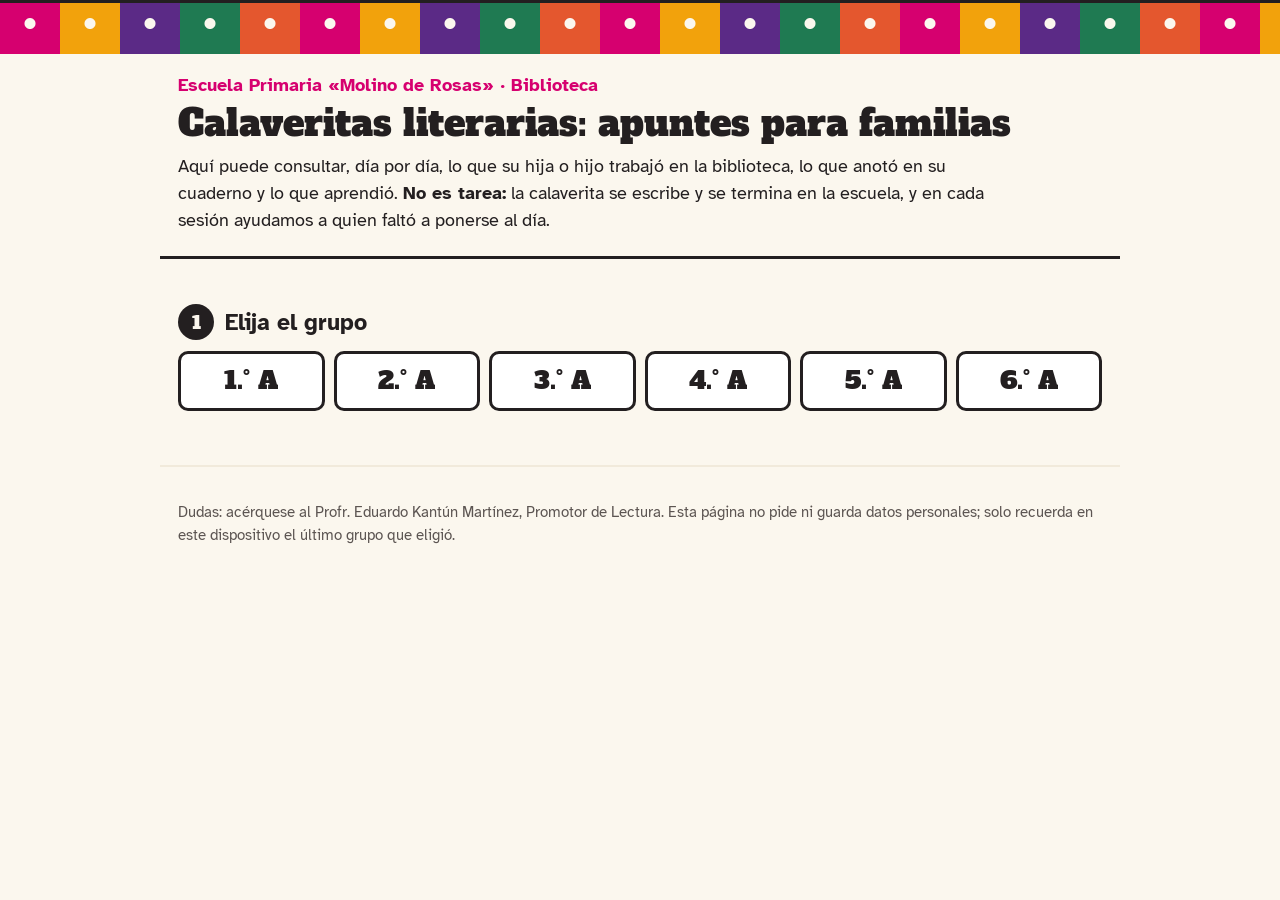
==== index.html @ e803ff00 "Add files via upload" ====
<!doctype html>
<html lang="es-MX">
<head>
<meta charset="utf-8">
<meta name="viewport" content="width=device-width, initial-scale=1, viewport-fit=cover">
<title>Calaveritas literarias · Apuntes para familias</title>
<meta name="description" content="Lo que cada grupo trabajó, anotó en su cuaderno y aprendió en las clases de biblioteca. Escuela Primaria «Molino de Rosas», ciclo 2026-2027.">
<meta name="color-scheme" content="light">
<link rel="icon" href="data:image/svg+xml,<svg xmlns='http://www.w3.org/2000/svg' viewBox='0 0 100 100'><text y='.9em' font-size='90'>📚</text></svg>">
<link rel="preconnect" href="https://fonts.googleapis.com">
<link rel="preconnect" href="https://fonts.gstatic.com" crossorigin>
<link href="https://fonts.googleapis.com/css2?family=Alfa+Slab+One&family=Atkinson+Hyperlegible:ital,wght@0,400;0,700;1,400&family=Patrick+Hand&display=swap" rel="stylesheet">
<link rel="stylesheet" href="estilos.css">
</head>
<body>
<a class="saltar" href="#principal">Ir al contenido</a>
<header class="cabecera">
  <div class="papel-picado" aria-hidden="true"></div>
  <div class="cab">
    <p class="escuela">Escuela Primaria «Molino de Rosas» · Biblioteca</p>
    <h1 class="marca">Calaveritas literarias: apuntes para familias</h1>
    <p class="intro">Aquí puede consultar, día por día, lo que su hija o hijo trabajó en la biblioteca, lo que anotó en su cuaderno y lo que aprendió.
      <strong>No es tarea:</strong> la calaverita se escribe y se termina en la escuela, y en cada sesión ayudamos a quien faltó a ponerse al día.</p>
  </div>
</header>

<main id="principal" tabindex="-1">
  <p id="aviso-error" class="aviso-error" role="alert" hidden></p>
  <noscript><p class="aviso-error">Esta página necesita JavaScript activado para mostrar los apuntes.</p></noscript>

  <section aria-labelledby="t-grupo">
    <h2 id="t-grupo" class="paso"><span class="num" aria-hidden="true">1</span> Elija el grupo</h2>
    <div class="grupos" id="grupos" role="group" aria-label="Grupo"></div>
  </section>

  <section id="paso-dias" aria-labelledby="t-dia" hidden>
    <h2 id="t-dia" class="paso"><span class="num" aria-hidden="true">2</span> Elija el día</h2>
    <p class="guia">Las sesiones están en orden de fecha. El cuaderno 📒 indica que ese día hay apunte. Las que aún no ocurren aparecen como «Próximamente».</p>
    <ol class="dias" id="dias"></ol>
  </section>

  <section id="dia" aria-live="polite"></section>
</main>

<footer class="pie">
  <p>Dudas: acérquese al Profr. Eduardo Kantún Martínez, Promotor de Lectura. Esta página no pide ni guarda datos personales; solo recuerda en este dispositivo el último grupo que eligió.</p>
</footer>

<script src="rima.js"></script>
<script src="datos.js"></script>
<script src="app.js"></script>
</body>
</html>
---- estilos.css ----
/* ============================================================
   Estilos · Calaveritas literarias, apuntes para familias
   Paleta de Día de Muertos con alto contraste; letra Atkinson Hyperlegible
   (diseñada para lectores con baja visión) y letra de cuaderno para los apuntes.
   ============================================================ */
:root {
  --hueso: #FBF7EE; --hueso-2: #F1EADB; --tinta: #231F20; --tinta-suave: #5C5552;
  --rosa: #D6006F; --cempa: #F2A20C; --morado: #5B2A86; --verde: #1F7A52; --rojo: #B42318;
  --display: "Alfa Slab One", "Rockwell", "Roboto Slab", Georgia, serif;
  --texto: "Atkinson Hyperlegible", "Verdana", "Segoe UI", system-ui, sans-serif;
  /* cuaderno */
  --cd-renglon: 2rem; --cd-raya: #BFD3EA; --cd-margen: #E4808F; --cd-papel: #FFFEFA;
  --cd-letra: "Patrick Hand", "Comic Sans MS", "Segoe Print", var(--texto); --cd-tinta: #1D2B5B; --cd-resalta: #FFF07A;
  color-scheme: light;
}
*, *::before, *::after { box-sizing: border-box; }
html { font-size: 18px; }
body { margin: 0; background: var(--hueso); color: var(--tinta); font-family: var(--texto); line-height: 1.5; }
button, input { font: inherit; color: inherit; }
:focus-visible { outline: 4px solid var(--morado); outline-offset: 3px; }
.sr { position: absolute; width: 1px; height: 1px; overflow: hidden; clip: rect(0 0 0 0); white-space: nowrap; }
.saltar { position: absolute; left: -999px; top: 0; background: var(--tinta); color: #fff; padding: .5rem 1rem; z-index: 50; }
.saltar:focus { left: .5rem; }

/* ---------- Encabezado ---------- */
.papel-picado {
  height: 54px;
  background: radial-gradient(circle at 50% 38%, var(--hueso) 0 5px, transparent 6px) 0 0 / 60px 54px,
    linear-gradient(90deg, var(--rosa) 0 20%, var(--cempa) 20% 40%, var(--morado) 40% 60%, var(--verde) 60% 80%, #E4572E 80% 100%) 0 0 / 300px 54px;
  -webkit-mask: conic-gradient(from 135deg at 50% 100%, transparent 90deg, #000 0) 0 0 / 60px 100%;
  mask: conic-gradient(from 135deg at 50% 100%, transparent 90deg, #000 0) 0 0 / 60px 100%;
  border-top: 3px solid var(--tinta);
}
.cab { max-width: 960px; margin: 0 auto; padding: 1rem 1rem 1.25rem; border-bottom: 3px solid var(--tinta); }
.escuela { margin: 0; font-weight: 700; color: var(--rosa); }
.marca { font-family: var(--display); font-weight: 400; font-size: 2rem; line-height: 1.15; margin: .2rem 0 .5rem; }
.intro { margin: 0; max-width: 70ch; }

/* ---------- Estructura ---------- */
main { max-width: 960px; margin: 0 auto; padding: 1rem 1rem 3rem; }
main:focus { outline: none; }
.paso { display: flex; align-items: center; gap: .6rem; font-size: 1.3rem; margin: 1.5rem 0 .6rem; }
.paso .num { display: inline-grid; place-items: center; width: 2rem; height: 2rem; border-radius: 50%; background: var(--tinta); color: var(--hueso); font-family: var(--display); font-weight: 400; font-size: 1rem; }
.guia { color: var(--tinta-suave); max-width: 70ch; margin: 0 0 1rem; }
.leyenda { font-size: .95rem; color: var(--tinta-suave); }
.lead { font-size: 1.15rem; max-width: 70ch; margin: 0 0 .75rem; }
.aviso, .aviso-error { background: #FFF4D6; border-left: 6px solid var(--cempa); padding: .6rem .9rem; border-radius: 4px; max-width: 70ch; }
.aviso-error { background: #FDE2E0; border-left-color: var(--rojo); }

/* ---------- Paso 1: grupos ---------- */
.grupos { display: grid; grid-template-columns: repeat(6, minmax(0, 1fr)); gap: .5rem; }
.grupos button { min-height: 60px; border: 3px solid var(--tinta); border-radius: 10px; background: #fff; font-family: var(--display); font-size: 1.4rem; cursor: pointer; }
.grupos button:hover { background: var(--hueso-2); }
.grupos button[aria-pressed="true"] { background: var(--tinta); color: var(--hueso); }

/* ---------- Paso 2: días ---------- */
.dias { list-style: none; margin: 0; padding: 0; display: grid; grid-template-columns: repeat(auto-fill, minmax(165px, 1fr)); gap: .5rem; }
.dia-btn { width: 100%; height: 100%; display: grid; gap: .1rem; align-content: start; text-align: left; padding: .55rem .7rem .6rem; border: 2px solid var(--tinta); border-top-width: 8px; border-radius: 10px; background: #fff; cursor: pointer; }
.dia-btn.clase { border-top-color: var(--morado); }
.dia-btn.lectura { border-top-color: var(--cempa); }
.dia-btn.extra { border-top-color: var(--verde); }
.dia-btn:hover { background: var(--hueso-2); }
.dia-btn[aria-pressed="true"] { background: var(--tinta); color: var(--hueso); }
.dia-btn[aria-pressed="true"] .chip { background: var(--hueso); color: var(--tinta); border-color: var(--hueso); }
.dia-btn:disabled { cursor: default; opacity: .55; background: transparent; border-style: dashed; }
.dia-fecha { font-weight: 700; text-transform: capitalize; }
.dia-nombre { font-size: .85rem; }
.dia-tit { font-size: .95rem; line-height: 1.25; }
.chip { justify-self: start; margin-top: .3rem; font-size: .75rem; font-weight: 700; padding: .05rem .5rem; border-radius: 999px; border: 2px solid var(--tinta); background: #fff; color: var(--tinta); }
.chip.pasada { background: var(--hueso-2); border-color: var(--hueso-2); color: var(--tinta-suave); }
.chip.ahora, .chip.hoy { background: var(--rosa); border-color: var(--rosa); color: #fff; }

/* ---------- Paso 3: el día ---------- */
#dia { scroll-margin-top: 1rem; }
.dia { margin-top: 1.75rem; background: #fff; border: 3px solid var(--tinta); border-radius: 14px; overflow: hidden; }
.dia-cab { padding: 1rem 1.25rem .75rem; background: var(--hueso-2); }
.dia-cuando { margin: 0; color: var(--tinta-suave); font-weight: 700; }
.dia-cab h3 { font-family: var(--display); font-weight: 400; font-size: 1.6rem; line-height: 1.2; margin: .2rem 0 0; }
.dia-cab .aviso { margin-top: .6rem; }
.pestanas { display: grid; grid-template-columns: repeat(3, minmax(0, 1fr)); background: var(--hueso-2); border-bottom: 3px solid var(--tinta); padding: 0 .5rem; gap: .35rem; }
.pestanas [role="tab"] { display: grid; justify-items: center; text-align: center; gap: 0; padding: .55rem .4rem .5rem; border: 2px solid transparent; border-bottom: 0; border-radius: 10px 10px 0 0; background: transparent; cursor: pointer; margin-bottom: -3px; }
.pestanas [role="tab"]:hover { background: rgba(255, 255, 255, .6); }
.pestanas [role="tab"][aria-selected="true"] { background: #fff; border-color: var(--tinta); border-width: 3px 3px 0; }
.p-ic { font-size: 1.4rem; line-height: 1.2; }
.p-t1 { font-weight: 700; line-height: 1.2; }
.p-t2 { font-size: .85rem; color: var(--tinta-suave); line-height: 1.2; }
.panel-dia { padding: 1.25rem; }
.panel-dia:focus-visible { outline-offset: -4px; }
.sub { font-size: 1.1rem; margin: 1.5rem 0 .5rem; }
.caja { border-left: 6px solid var(--morado); background: var(--hueso); padding: .7rem 1rem; border-radius: 4px; margin: 1rem 0 0; max-width: 70ch; }
.caja.casa { border-left-color: var(--verde); }
.caja h4 { margin: 0 0 .2rem; font-size: 1rem; }
.caja p { margin: 0; }
details.repaso { margin-top: 1rem; border: 2px solid var(--hueso-2); border-radius: 8px; padding: .5rem 1rem; max-width: 75ch; }
details.repaso summary { font-weight: 700; cursor: pointer; }

/* ---------- Herramientas y juegos ---------- */
.boton { min-height: 46px; padding: .4rem 1rem; border: 2px solid var(--tinta); border-radius: 8px; background: #fff; font-weight: 700; cursor: pointer; }
.boton:hover { background: var(--hueso-2); }
.boton.principal { background: var(--tinta); color: #fff; }
.boton.principal:hover { background: #000; }
.boton[aria-pressed="true"] { background: var(--cempa); }
.boton.sonando, .palabra.sonando { background: var(--cempa); }
.fila { display: flex; flex-wrap: wrap; gap: .5rem; align-items: center; margin: .75rem 0; }
.fila.centro { justify-content: center; }
.herramientas, .chips { display: flex; flex-wrap: wrap; gap: .4rem; margin: 0 0 1rem; }
.herr, .chip-tema { min-height: 44px; padding: .3rem .9rem; border: 2px solid var(--tinta); border-radius: 999px; background: #fff; font-weight: 700; cursor: pointer; }
.herr[aria-pressed="true"], .chip-tema[aria-pressed="true"] { background: var(--tinta); color: var(--hueso); }
.herr-panel { border-top: 2px dashed var(--hueso-2); padding-top: 1rem; }

.verso-grande { background: var(--hueso); border: 3px solid var(--tinta); border-radius: 12px; padding: 1.25rem 1.5rem; font-size: 1.5rem; line-height: 1.45; max-width: 760px; }
.verso-grande p { margin: 0; }
.rima-color { background: none; color: var(--c); font-weight: 700; text-decoration: underline 3px; text-underline-offset: .2em; }
.hueco { display: inline-block; min-width: 4.5em; border: 0; border-bottom: 4px dotted var(--c, var(--tinta)); color: transparent; cursor: pointer; background: none; font-size: inherit; padding: 0; }
.hueco.visto { color: var(--c, var(--rosa)); border-bottom-color: transparent; font-weight: 700; }

.ventanilla { display: flex; flex-wrap: wrap; gap: .5rem; align-items: end; background: var(--hueso); border: 2px solid var(--tinta); border-radius: 10px; padding: 1rem; margin-bottom: 1rem; }
.ventanilla label { display: grid; gap: .25rem; font-weight: 700; flex: 1 1 260px; }
.ventanilla input { font-size: 1.3rem; padding: .4rem .6rem; border: 2px solid var(--tinta); border-radius: 6px; min-height: 50px; background: #fff; }
.respuesta { flex-basis: 100%; }
.abecedario { display: flex; flex-wrap: wrap; gap: .25rem; margin-top: .5rem; }
.abecedario span { min-width: 2.2rem; text-align: center; padding: .1rem .3rem; border: 1px solid var(--tinta-suave); border-radius: 4px; }
.familias { display: grid; grid-template-columns: repeat(auto-fill, minmax(220px, 1fr)); gap: .75rem; }
.familia { background: #fff; border: 2px solid var(--tinta); border-top: 10px solid var(--c, var(--tinta)); border-radius: 8px; padding: .6rem .9rem; }
.familia.encendida { outline: 4px solid var(--c); }
.familia h5 { font-family: var(--display); font-weight: 400; font-size: 1.5rem; margin: 0 0 .2rem; color: var(--c); }
.familia ul { list-style: none; margin: 0; padding: 0; display: flex; flex-wrap: wrap; gap: .2rem .6rem; font-size: 1.1rem; }
.palabra { background: none; border: 0; padding: .1rem .2rem; cursor: pointer; border-radius: 4px; }
.palabra:hover { background: var(--hueso-2); }

.juego { background: var(--hueso); border: 3px solid var(--tinta); border-radius: 12px; padding: 1.25rem; text-align: center; }
.juego .guia { margin-inline: auto; }
.par { font-family: var(--display); font-size: 2.6rem; line-height: 1.15; margin: 0 0 1rem; overflow-wrap: anywhere; }
.par span { color: var(--morado); }
.semaforo { display: flex; justify-content: center; flex-wrap: wrap; gap: .6rem; }
.semaforo button { min-height: 58px; padding: .4rem 1.1rem; border-radius: 999px; border: 3px solid var(--tinta); font-weight: 700; cursor: pointer; background: #fff; display: flex; gap: .5rem; align-items: center; }
.luz { width: 1.3rem; height: 1.3rem; border-radius: 50%; border: 2px solid var(--tinta); }
.luz.verde { background: #2E9E5B; } .luz.ambar { background: var(--cempa); } .luz.roja { background: #D92D20; }
.veredicto { font-size: 1.2rem; min-height: 2em; margin: 1rem 0 0; font-weight: 700; }
.marcador { color: var(--tinta-suave); margin: .5rem 0 0; }
.memorama { display: grid; grid-template-columns: repeat(auto-fill, minmax(120px, 1fr)); gap: .5rem; }
.carta { min-height: 100px; border: 3px solid var(--tinta); border-radius: 12px; background: var(--tinta); color: var(--hueso); font-size: 1.8rem; cursor: pointer; display: grid; place-items: center; gap: .1rem; padding: .4rem; }
.carta.vista { background: #fff; color: var(--tinta); font-size: 1.2rem; font-weight: 700; border-color: var(--c); }
.carta.hecha { background: var(--c); color: #fff; border-color: var(--c); }
.carta .emoji { font-size: 1.8rem; }
.detectives { display: grid; grid-template-columns: 1fr 1fr; gap: .75rem; }
.col-det { display: grid; gap: .5rem; align-content: start; }
.verso-det { text-align: left; min-height: 56px; padding: .5rem .8rem; border: 3px solid var(--tinta); border-radius: 10px; background: #fff; font-size: 1.1rem; cursor: pointer; }
.verso-det.sel { background: var(--cempa); }
.verso-det.unido { background: #CDEFD9; border-color: var(--verde); }
.verso-det.mal { background: #FAD4D4; border-color: var(--rojo); }

.lista-grande { font-size: 1.15rem; padding-left: 1.4rem; max-width: 65ch; }
.lista-grande li { margin-bottom: .4rem; }
.receta { padding-left: 1.4rem; max-width: 70ch; }
.receta li { margin-bottom: .45rem; }
.receta em { color: var(--morado); }
.recursos { display: grid; grid-template-columns: repeat(auto-fill, minmax(250px, 1fr)); gap: .75rem; }
.recurso { border: 2px solid var(--tinta); border-radius: 10px; padding: .75rem 1rem; background: var(--hueso); }
.recurso h5 { font-size: 1.1rem; margin: 0 0 .25rem; }
.recurso p { margin: 0 0 .5rem; }
.recurso blockquote { margin: 0 0 .6rem; padding-left: .7rem; border-left: 4px solid var(--cempa); font-style: italic; }

/* ---------- Hoja de cuaderno ---------- */
.cd-hoja {
  position: relative; max-width: 820px; margin: 0 0 1.25rem;
  background-color: var(--cd-papel);
  background-image:
    linear-gradient(90deg, transparent calc(3.2rem - 1px), var(--cd-margen) calc(3.2rem - 1px), var(--cd-margen) calc(3.2rem + 1px), transparent calc(3.2rem + 1px)),
    repeating-linear-gradient(180deg, transparent 0, transparent calc(var(--cd-renglon) - 1px), var(--cd-raya) calc(var(--cd-renglon) - 1px), var(--cd-raya) var(--cd-renglon));
  background-position: 0 0, 0 .35rem;
  border: 1px solid #D9D2C3; border-radius: 4px 10px 10px 4px;
  box-shadow: 0 1px 0 #E9E2D2, 0 3px 0 -1px var(--cd-papel), 0 4px 0 -1px #D9D2C3, 0 8px 18px rgba(35, 31, 32, .08);
  padding: 1.25rem 1.25rem 1.5rem 4rem;
  color: var(--cd-tinta); font-family: var(--cd-letra); font-size: 1.3rem; line-height: var(--cd-renglon);
}
.cd-hoja::before { content: ""; position: absolute; left: 1.05rem; top: 1.2rem; bottom: 1.2rem; width: .9rem; background: radial-gradient(circle at 50% 50%, #fff 0 .32rem, #C9C1B1 .32rem .4rem, transparent .41rem) 0 0 / .9rem 4rem repeat-y; }
.cd-hoja p { margin: 0; }
.cd-fecha { text-align: right; text-decoration: underline; text-decoration-color: var(--cd-margen); text-underline-offset: .25rem; }
.cd-tit { font-family: var(--cd-letra); font-weight: 400; font-size: 1.6rem; line-height: var(--cd-renglon); margin: var(--cd-renglon) 0 0; text-align: center; color: #8A1538; text-decoration: underline; text-underline-offset: .3rem; }
.cd-def, .cd-sub { margin-top: var(--cd-renglon) !important; }
.cd-def strong { color: #8A1538; }
.cd-sub { font-weight: 700; text-decoration: underline; }
.cd-verso { margin: var(--cd-renglon) 0 0; padding-left: 1.5rem; border-left: 3px solid var(--cempa); }
.cd-verso-tit { font-weight: 700; letter-spacing: .03em; }
.cd-resalta { background: linear-gradient(transparent 35%, var(--cd-resalta) 35%, var(--cd-resalta) 90%, transparent 90%); color: inherit; padding: 0 .1rem; }
.cd-pares { list-style: none; margin: var(--cd-renglon) 0 0; padding: 0; display: grid; grid-template-columns: repeat(auto-fill, minmax(14rem, 1fr)); column-gap: 1.5rem; }
.cd-pares li { display: flex; gap: .5rem; align-items: baseline; }
.cd-guion { color: var(--cd-margen); }
.cd-lista { margin: var(--cd-renglon) 0 0; padding-left: 1.4rem; }
.cd-lista.plana { list-style: none; padding-left: 0; }
.cd-ficha { margin-top: var(--cd-renglon); }
.cd-ficha-cab { font-weight: 700; text-align: center; border: 2px solid var(--cd-tinta); border-radius: 6px; background: rgba(255, 255, 255, .85); }
.cd-preg { margin-top: calc(var(--cd-renglon) / 2); }
.cd-q { background: rgba(255, 255, 255, .9); border: 1.5px dashed #9DB3D0; border-radius: 6px; padding: 0 .6rem; font-family: var(--texto); font-size: 1rem; line-height: 1.6; color: var(--tinta); }
.cd-ayuda { display: block; color: var(--tinta-suave); font-size: .9rem; }
.cd-r { padding-left: .6rem; }
.cd-vacio { min-height: var(--cd-renglon); }
.cd-img { margin: var(--cd-renglon) 0 0; background: #fff; padding: .5rem; border: 1px solid #D9D2C3; box-shadow: 0 2px 6px rgba(35, 31, 32, .12); transform: rotate(-.6deg); max-width: 100%; }
.cd-img.mini { max-width: 11rem; transform: rotate(1.2deg); }
.cd-img img { display: block; width: 100%; height: auto; }
.cd-img figcaption { font-size: 1rem; line-height: 1.3; margin-top: .3rem; }
.cd-enlace { font-family: var(--texto); font-size: 1rem; font-weight: 700; color: var(--morado); }

/* ---------- Pie ---------- */
.pie { max-width: 960px; margin: 0 auto; padding: 1rem 1rem 3rem; color: var(--tinta-suave); font-size: .85rem; border-top: 2px solid var(--hueso-2); }

/* ---------- Celular ---------- */
@media (max-width: 760px) {
  html { font-size: 16px; }
  .marca { font-size: 1.6rem; }
  .grupos { grid-template-columns: repeat(3, minmax(0, 1fr)); }
  .dias { grid-template-columns: repeat(2, minmax(0, 1fr)); }
  .pestanas { padding: 0 .25rem; gap: .2rem; }
  .pestanas [role="tab"] { padding: .45rem .15rem; }
  .p-t1 { font-size: .9rem; }
  .p-t2 { font-size: .75rem; }
  .panel-dia { padding: 1rem .8rem; }
  .verso-grande { font-size: 1.25rem; padding: 1rem; }
  .par { font-size: 2rem; }
  .detectives { grid-template-columns: 1fr; }
  .cd-hoja {
    padding: 1rem .8rem 1.2rem 2.9rem; font-size: 1.15rem;
    background-image:
      linear-gradient(90deg, transparent calc(2.3rem - 1px), var(--cd-margen) calc(2.3rem - 1px), var(--cd-margen) calc(2.3rem + 1px), transparent calc(2.3rem + 1px)),
      repeating-linear-gradient(180deg, transparent 0, transparent calc(var(--cd-renglon) - 1px), var(--cd-raya) calc(var(--cd-renglon) - 1px), var(--cd-raya) var(--cd-renglon));
  }
  .cd-hoja::before { left: .55rem; width: .8rem; }
  .cd-tit { font-size: 1.4rem; }
}
@media (prefers-reduced-motion: no-preference) {
  .panel-dia { animation: entra .2s ease-out; }
  @keyframes entra { from { opacity: 0; transform: translateY(4px); } to { opacity: 1; transform: none; } }
}
@media print {
  .papel-picado, .grupos, #paso-dias, .pestanas, .herramientas, .pie, .saltar { display: none !important; }
  body { background: #fff; }
  .dia { border: 0; }
  .cd-hoja { box-shadow: none; break-inside: avoid; }
  .cd-hoja::before { display: none; }
}
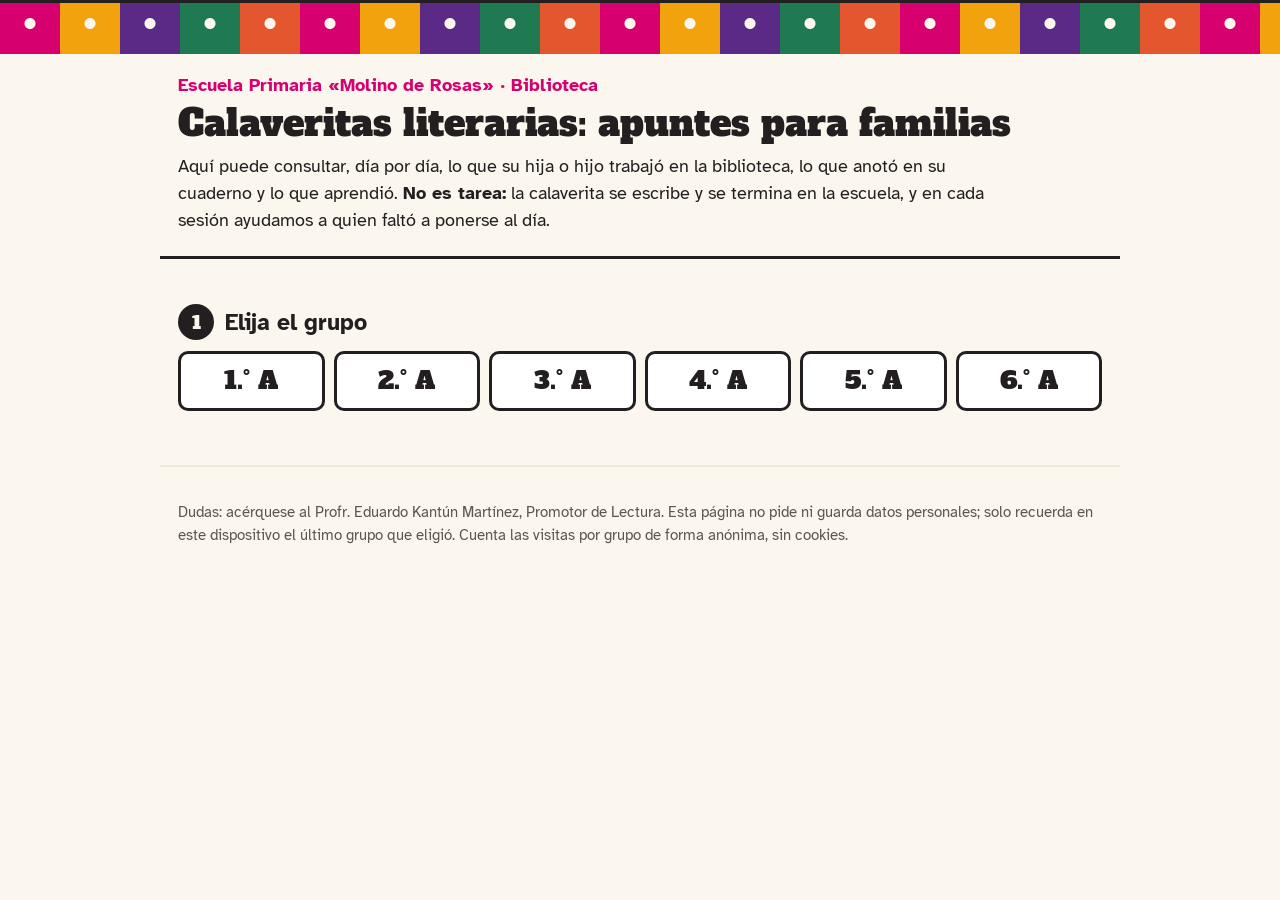
==== commit 89054750: "Add files via upload" ====
--- a/index.html
+++ b/index.html
@@ -40,14 +40,17 @@
   </section>
 
   <section id="dia" aria-live="polite"></section>
+
+  <section id="cuaderno-completo" class="cuaderno-completo" aria-labelledby="t-cuaderno" hidden></section>
 </main>
 
 <footer class="pie">
-  <p>Dudas: acérquese al Profr. Eduardo Kantún Martínez, Promotor de Lectura. Esta página no pide ni guarda datos personales; solo recuerda en este dispositivo el último grupo que eligió.</p>
+  <p>Dudas: acérquese al Profr. Eduardo Kantún Martínez, Promotor de Lectura. Esta página no pide ni guarda datos personales; solo recuerda en este dispositivo el último grupo que eligió. Cuenta las visitas por grupo de forma anónima, sin cookies.</p>
 </footer>
 
 <script src="rima.js"></script>
 <script src="datos.js"></script>
+<script src="contador.js"></script>
 <script src="app.js"></script>
 </body>
 </html>
--- a/estilos.css
+++ b/estilos.css
@@ -40,7 +40,7 @@
 main { max-width: 960px; margin: 0 auto; padding: 1rem 1rem 3rem; }
 main:focus { outline: none; }
 .paso { display: flex; align-items: center; gap: .6rem; font-size: 1.3rem; margin: 1.5rem 0 .6rem; }
-.paso .num { display: inline-grid; place-items: center; width: 2rem; height: 2rem; border-radius: 50%; background: var(--tinta); color: var(--hueso); font-family: var(--display); font-weight: 400; font-size: 1rem; }
+.paso .num { flex: none; display: inline-grid; place-items: center; width: 2rem; height: 2rem; border-radius: 50%; background: var(--tinta); color: var(--hueso); font-family: var(--display); font-weight: 400; font-size: 1rem; }
 .guia { color: var(--tinta-suave); max-width: 70ch; margin: 0 0 1rem; }
 .leyenda { font-size: .95rem; color: var(--tinta-suave); }
 .lead { font-size: 1.15rem; max-width: 70ch; margin: 0 0 .75rem; }
@@ -115,8 +115,8 @@
 .hueco.visto { color: var(--c, var(--rosa)); border-bottom-color: transparent; font-weight: 700; }
 
 .ventanilla { display: flex; flex-wrap: wrap; gap: .5rem; align-items: end; background: var(--hueso); border: 2px solid var(--tinta); border-radius: 10px; padding: 1rem; margin-bottom: 1rem; }
-.ventanilla label { display: grid; gap: .25rem; font-weight: 700; flex: 1 1 260px; }
-.ventanilla input { font-size: 1.3rem; padding: .4rem .6rem; border: 2px solid var(--tinta); border-radius: 6px; min-height: 50px; background: #fff; }
+.ventanilla label { display: grid; gap: .25rem; font-weight: 700; flex: 1 1 220px; min-width: 0; }
+.ventanilla input { width: 100%; font-size: 1.3rem; padding: .4rem .6rem; border: 2px solid var(--tinta); border-radius: 6px; min-height: 50px; background: #fff; }
 .respuesta { flex-basis: 100%; }
 .abecedario { display: flex; flex-wrap: wrap; gap: .25rem; margin-top: .5rem; }
 .abecedario span { min-width: 2.2rem; text-align: center; padding: .1rem .3rem; border: 1px solid var(--tinta-suave); border-radius: 4px; }
@@ -202,6 +202,11 @@
 .cd-img figcaption { font-size: 1rem; line-height: 1.3; margin-top: .3rem; }
 .cd-enlace { font-family: var(--texto); font-size: 1rem; font-weight: 700; color: var(--morado); }
 
+/* ---------- Cuaderno completo ---------- */
+.cuaderno-completo { margin-top: 2.5rem; padding-top: .5rem; border-top: 3px dashed var(--hueso-2); }
+.cd-cuaderno { display: grid; gap: 1.5rem; }
+.cd-ir { margin-top: var(--cd-renglon) !important; text-align: right; font-family: var(--texto); line-height: 1.3; }
+
 /* ---------- Pie ---------- */
 .pie { max-width: 960px; margin: 0 auto; padding: 1rem 1rem 3rem; color: var(--tinta-suave); font-size: .85rem; border-top: 2px solid var(--hueso-2); }
 
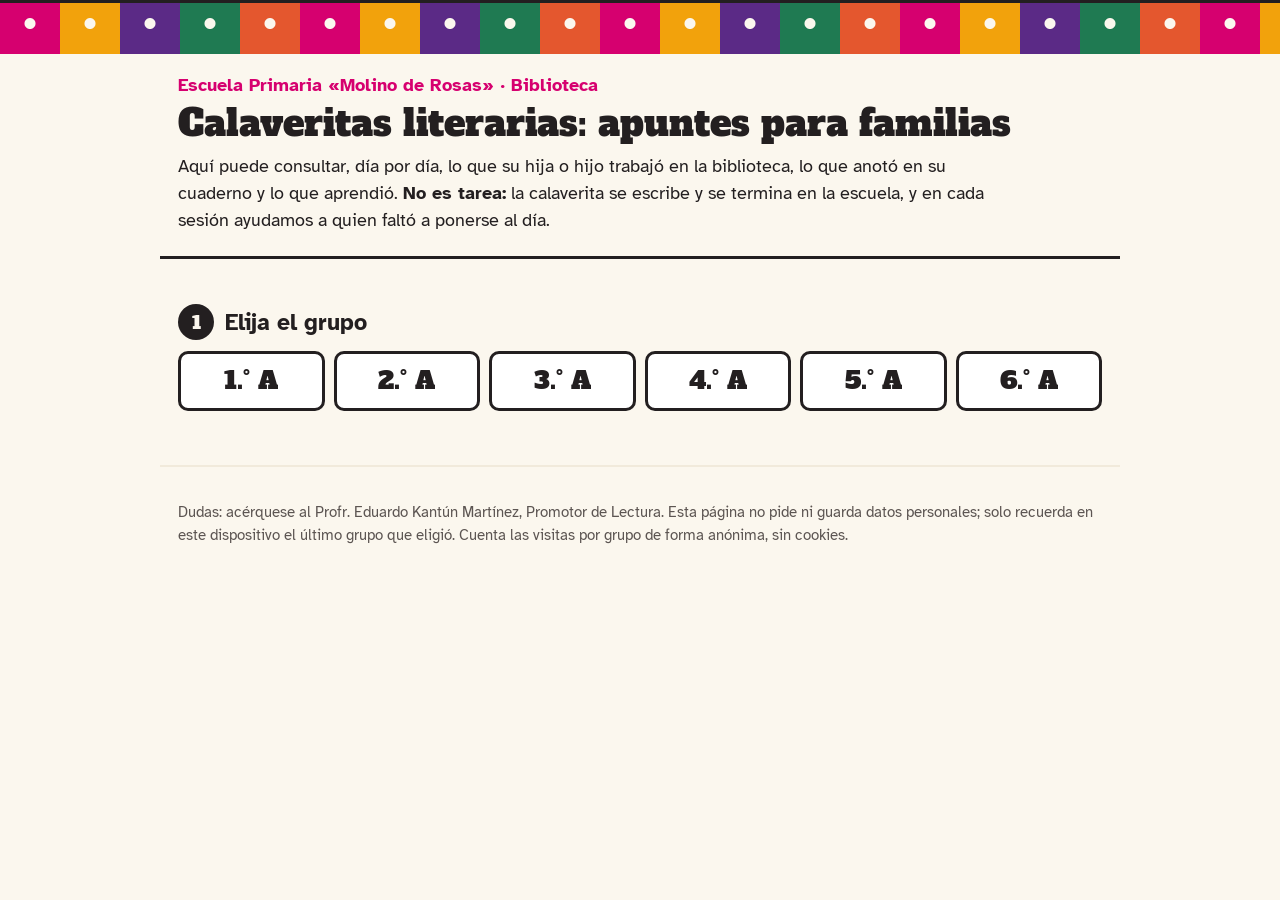
==== commit b226df6d: "Add files via upload" ====
--- a/index.html
+++ b/index.html
@@ -49,8 +49,25 @@
 </footer>
 
 <script src="rima.js"></script>
-<script src="datos.js"></script>
 <script src="contador.js"></script>
-<script src="app.js"></script>
+<script>
+  /* datos.js y app.js se piden siempre en su versión más reciente, para que nadie vea
+     apuntes viejos guardados en la memoria del navegador después de una actualización. */
+  (function () {
+    var version = Date.now();
+    function cargar(archivo, despues) {
+      var s = document.createElement("script");
+      s.src = archivo + "?v=" + version;
+      s.onload = despues;
+      s.onerror = function () {
+        var a = document.getElementById("aviso-error");
+        a.hidden = false;
+        a.textContent = "No se pudo cargar " + archivo + ". Revise su conexión y recargue la página.";
+      };
+      document.body.appendChild(s);
+    }
+    cargar("datos.js", function () { cargar("app.js"); });
+  }());
+</script>
 </body>
 </html>
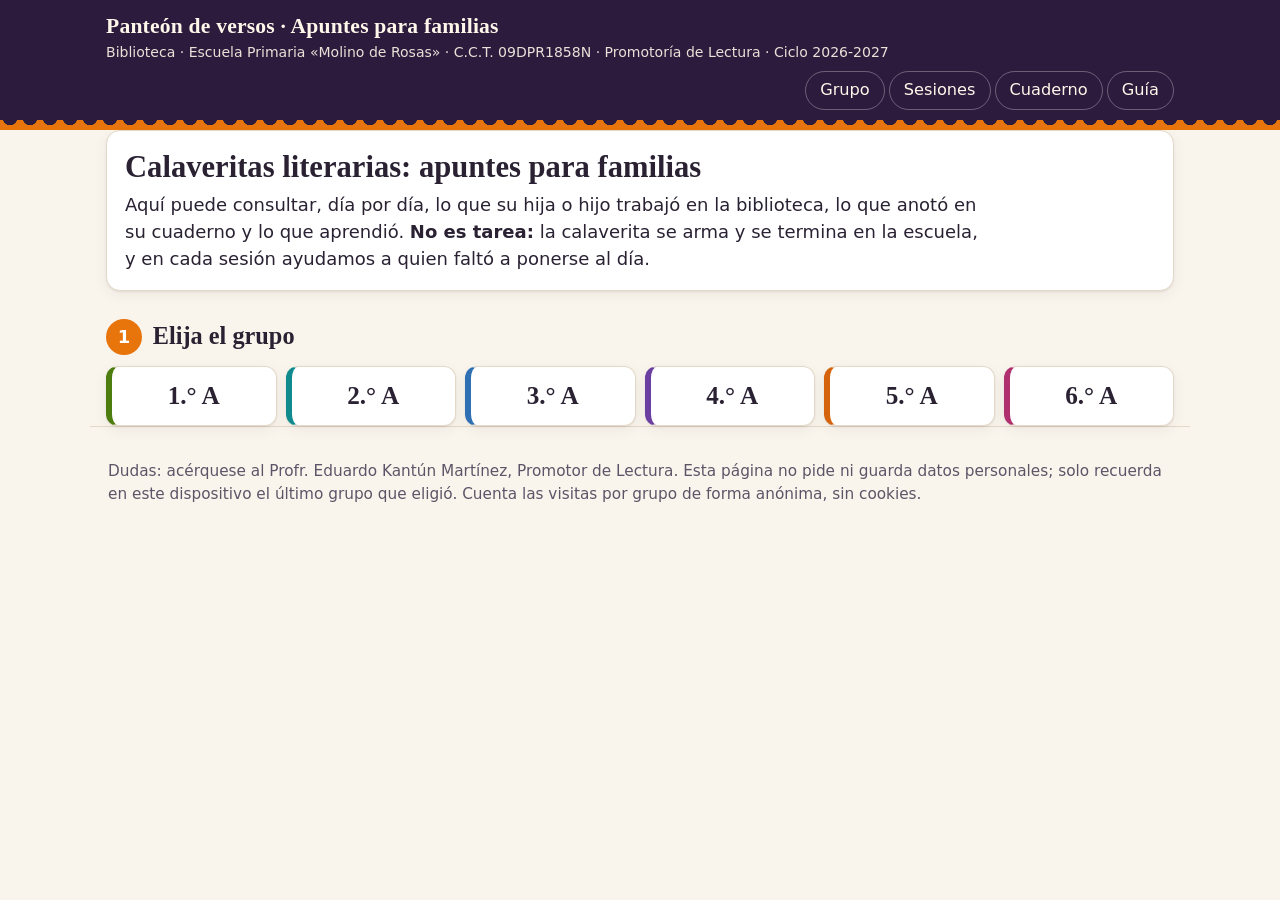
==== commit 93f86607: "Add files via upload" ====
--- a/index.html
+++ b/index.html
@@ -3,28 +3,39 @@
 <head>
 <meta charset="utf-8">
 <meta name="viewport" content="width=device-width, initial-scale=1, viewport-fit=cover">
-<title>Calaveritas literarias · Apuntes para familias</title>
+<title>Panteón de versos · Apuntes para familias</title>
 <meta name="description" content="Lo que cada grupo trabajó, anotó en su cuaderno y aprendió en las clases de biblioteca. Escuela Primaria «Molino de Rosas», ciclo 2026-2027.">
 <meta name="color-scheme" content="light">
 <link rel="icon" href="data:image/svg+xml,<svg xmlns='http://www.w3.org/2000/svg' viewBox='0 0 100 100'><text y='.9em' font-size='90'>📚</text></svg>">
 <link rel="preconnect" href="https://fonts.googleapis.com">
 <link rel="preconnect" href="https://fonts.gstatic.com" crossorigin>
-<link href="https://fonts.googleapis.com/css2?family=Alfa+Slab+One&family=Atkinson+Hyperlegible:ital,wght@0,400;0,700;1,400&family=Patrick+Hand&display=swap" rel="stylesheet">
+<link href="https://fonts.googleapis.com/css2?family=Patrick+Hand&display=swap" rel="stylesheet">
 <link rel="stylesheet" href="estilos.css">
 </head>
 <body>
 <a class="saltar" href="#principal">Ir al contenido</a>
-<header class="cabecera">
-  <div class="papel-picado" aria-hidden="true"></div>
-  <div class="cab">
-    <p class="escuela">Escuela Primaria «Molino de Rosas» · Biblioteca</p>
-    <h1 class="marca">Calaveritas literarias: apuntes para familias</h1>
-    <p class="intro">Aquí puede consultar, día por día, lo que su hija o hijo trabajó en la biblioteca, lo que anotó en su cuaderno y lo que aprendió.
-      <strong>No es tarea:</strong> la calaverita se escribe y se termina en la escuela, y en cada sesión ayudamos a quien faltó a ponerse al día.</p>
+<header class="top">
+  <div class="wrap top-in">
+    <div class="brand">
+      <b>Panteón de versos · Apuntes para familias</b>
+      <span>Biblioteca · Escuela Primaria «Molino de Rosas» · C.C.T. 09DPR1858N · Promotoría de Lectura · Ciclo 2026-2027</span>
+    </div>
+    <nav class="tabs" aria-label="Secciones">
+      <a href="#t-grupo">Grupo</a>
+      <a href="#t-dia">Sesiones</a>
+      <a href="#cuaderno-completo">Cuaderno</a>
+      <a href="herramienta/panteon-de-versos-sesiones.html#guia" target="_blank" rel="noopener">Guía</a>
+    </nav>
   </div>
+  <div class="picado" aria-hidden="true"></div>
 </header>
 
-<main id="principal" tabindex="-1">
+<main id="principal" class="wrap" tabindex="-1">
+  <div class="hero card-box">
+    <h1>Calaveritas literarias: apuntes para familias</h1>
+    <p>Aquí puede consultar, día por día, lo que su hija o hijo trabajó en la biblioteca, lo que anotó en su cuaderno y lo que aprendió.
+      <strong>No es tarea:</strong> la calaverita se arma y se termina en la escuela, y en cada sesión ayudamos a quien faltó a ponerse al día.</p>
+  </div>
   <p id="aviso-error" class="aviso-error" role="alert" hidden></p>
   <noscript><p class="aviso-error">Esta página necesita JavaScript activado para mostrar los apuntes.</p></noscript>
 
--- a/estilos.css
+++ b/estilos.css
@@ -89,6 +89,7 @@
 .sub { font-size: 1.1rem; margin: 1.5rem 0 .5rem; }
 .caja { border-left: 6px solid var(--morado); background: var(--hueso); padding: .7rem 1rem; border-radius: 4px; margin: 1rem 0 0; max-width: 70ch; }
 .caja.casa { border-left-color: var(--verde); }
+.caja.avance { border-left-color: #B45309; background: #FFF7E6; margin: 0 0 1rem; }
 .caja h4 { margin: 0 0 .2rem; font-size: 1rem; }
 .caja p { margin: 0; }
 details.repaso { margin-top: 1rem; border: 2px solid var(--hueso-2); border-radius: 8px; padding: .5rem 1rem; max-width: 75ch; }
@@ -107,6 +108,13 @@
 .herr, .chip-tema { min-height: 44px; padding: .3rem .9rem; border: 2px solid var(--tinta); border-radius: 999px; background: #fff; font-weight: 700; cursor: pointer; }
 .herr[aria-pressed="true"], .chip-tema[aria-pressed="true"] { background: var(--tinta); color: var(--hueso); }
 .herr-panel { border-top: 2px dashed var(--hueso-2); padding-top: 1rem; }
+/* Hojas de recortables */
+a.boton { display: inline-flex; align-items: center; text-decoration: none; color: var(--tinta); }
+a.boton.principal { color: #fff; }
+.recortes { display: grid; grid-template-columns: repeat(auto-fit, minmax(min(100%, 18rem), 1fr)); gap: 1rem; margin: .75rem 0; }
+.recorte { margin: 0; background: #fff; border: 1px solid #D9D2C3; border-radius: 6px; padding: .5rem; box-shadow: 0 2px 6px rgba(35, 31, 32, .12); }
+.recorte img { display: block; width: 100%; height: auto; }
+.recorte figcaption { font-size: .95rem; margin-top: .35rem; }
 
 .verso-grande { background: var(--hueso); border: 3px solid var(--tinta); border-radius: 12px; padding: 1.25rem 1.5rem; font-size: 1.5rem; line-height: 1.45; max-width: 760px; }
 .verso-grande p { margin: 0; }
@@ -244,3 +252,145 @@
   .cd-hoja { box-shadow: none; break-inside: avoid; }
   .cd-hoja::before { display: none; }
 }
+
+/* ============================================================
+   TEMA «PANTEÓN DE VERSOS»
+   Mismo formato y estilo que la herramienta «Panteón de versos · Sesiones de octubre»
+   (herramienta/panteon-de-versos-sesiones.html): encabezado morado fijo con papel
+   picado naranja, tarjetas blancas con sombra, botones tipo píldora y un color por grado.
+   La hoja de raya del cuaderno se conserva. Letra base de 18 px y texto secundario
+   oscuro para que se lea bien.
+   ============================================================ */
+:root {
+  --bg: #faf5ec; --surface: #ffffff; --surface2: #f4ede1; --ink: #2a2233; --muted: #5e5468; --line: #e4d9c8;
+  --head: #2d1b3d; --head-ink: #fff7ea; --accent: #e8740c; --accent-dark: #b85a06; --accent2: #8a2f86;
+  --ok: #2f7d4f; --warn: #9a4a05; --warn-bg: #fdf0dc;
+  --shadow: 0 1px 2px rgba(40,20,50,.08), 0 4px 14px rgba(40,20,50,.06);
+  --c-titulo: #e4e1dc; --c-quien: #dccff0; --c-porquien: #f9d0e1; --c-hacia: #fbe8a0; --c-remate: #fbd6b4;
+  --c-algo: #ffffff; --c-cierre: #d9f1d0; --c-paso: #cde2f7; --c-final: #fcc794; --c-rima: #a7dbaf;
+  --c-dialogo: #bde7e4; --c-figura: #f5c0cd; --c-reto: #fde68a;
+  --g1: #4d7c0f; --g2: #0f8b8d; --g3: #2f6fb3; --g4: #6b3fa0; --g5: #d4630b; --g6: #b0306f; --gc: var(--accent2);
+  /* nombres anteriores, ahora con los valores del tema */
+  --hueso: var(--bg); --hueso-2: var(--surface2); --tinta: var(--ink); --tinta-suave: var(--muted);
+  --texto: system-ui, -apple-system, "Segoe UI", Roboto, "Helvetica Neue", Arial, sans-serif;
+  --display: Georgia, "Times New Roman", serif;
+}
+body[data-grado="1"] { --gc: var(--g1); } body[data-grado="2"] { --gc: var(--g2); } body[data-grado="3"] { --gc: var(--g3); }
+body[data-grado="4"] { --gc: var(--g4); } body[data-grado="5"] { --gc: var(--g5); } body[data-grado="6"] { --gc: var(--g6); }
+.g1 { --gc: var(--g1); } .g2 { --gc: var(--g2); } .g3 { --gc: var(--g3); } .g4 { --gc: var(--g4); } .g5 { --gc: var(--g5); } .g6 { --gc: var(--g6); }
+body { background: var(--bg); color: var(--ink); font-family: var(--texto); }
+:focus-visible { outline-color: var(--accent); }
+
+/* ---------- Encabezado fijo, como la herramienta ---------- */
+header.top { background: var(--head); color: var(--head-ink); position: sticky; top: 0; z-index: 20; }
+.wrap { max-width: 1100px; margin: 0 auto; padding: 0 16px; }
+.top-in { display: flex; flex-wrap: wrap; align-items: center; gap: 8px 18px; padding-top: 10px; padding-bottom: 10px; }
+.brand { display: flex; flex-direction: column; min-width: 0; }
+.brand b { font-family: var(--display); font-size: 1.2rem; letter-spacing: .2px; }
+.brand span { font-size: .78rem; opacity: .9; }
+nav.tabs { display: flex; gap: 4px; margin-left: auto; flex-wrap: wrap; }
+nav.tabs a { border: 1px solid rgba(255,255,255,.3); border-radius: 999px; padding: 6px 14px; color: var(--head-ink); text-decoration: none; font-size: .9rem; }
+nav.tabs a:hover, nav.tabs a:focus-visible { background: var(--accent); border-color: var(--accent); color: #fff; }
+.picado { height: 10px; background: radial-gradient(circle at 10px -2px, transparent 7px, var(--accent) 7.5px) 0 0 / 20px 10px repeat-x; }
+[id^="t-"], #dia, #cuaderno-completo { scroll-margin-top: 90px; }
+
+/* ---------- Tarjetas ---------- */
+main { max-width: 1100px; padding: 20px 16px 60px; }
+.card-box { background: var(--surface); border: 1px solid var(--line); border-radius: 14px; box-shadow: var(--shadow); padding: 18px; }
+.hero { margin-bottom: 8px; }
+.hero h1 { font-family: var(--display); font-size: 1.7rem; line-height: 1.2; margin: 0 0 6px; }
+.hero p { margin: 0; max-width: 75ch; }
+.paso { font-family: var(--display); font-size: 1.35rem; }
+.paso .num { background: var(--accent); color: #fff; font-family: var(--texto); font-weight: 700; }
+.guia, .leyenda, .muted { color: var(--muted); }
+.lead { color: var(--ink); }
+.sub { font-family: var(--display); }
+
+/* ---------- Grupos: chips de color por grado ---------- */
+.grupos button { border: 1px solid var(--line); border-left: 6px solid var(--gc); border-radius: 12px; background: var(--surface); box-shadow: var(--shadow);
+  font-family: var(--display); font-weight: 700; color: var(--ink); }
+.grupos button:hover { border-color: var(--gc); background: var(--surface); }
+.grupos button[aria-pressed="true"] { background: var(--gc); border-color: var(--gc); color: #fff; }
+
+/* ---------- Días: como las tarjetas de sesión de la Agenda ---------- */
+.dias { grid-template-columns: repeat(auto-fill, minmax(220px, 1fr)); gap: 10px; }
+.dia-btn { border: 1px solid var(--line); border-left: 6px solid var(--gc); border-top-width: 1px; border-radius: 12px; background: var(--surface);
+  box-shadow: var(--shadow); padding: 12px 14px; gap: 4px; color: var(--ink); }
+.dia-btn.clase, .dia-btn.lectura, .dia-btn.extra { border-top-color: var(--line); }
+.dia-btn.extra { border-left-color: var(--ok); }
+.dia-btn:hover { border-color: var(--gc); background: var(--surface); }
+.dia-btn[aria-pressed="true"] { background: var(--surface); color: var(--ink); outline: 3px solid var(--accent); outline-offset: 0; }
+.dia-btn[aria-pressed="true"] .chip { background: var(--accent); border-color: var(--accent); color: #fff; }
+.dia-btn:disabled { opacity: .7; background: transparent; box-shadow: none; border-style: dashed; border-left-style: solid; }
+.dia-fecha { font-family: var(--display); font-size: 1.05rem; }
+.dia-nombre { color: var(--muted); }
+.dia-tit { font-weight: 700; font-size: 1rem; }
+.dia-meta { font-size: .85rem; color: var(--muted); }
+p.dia-meta { margin: .3rem 0 0; font-size: .95rem; }
+.chip { font-size: .72rem; letter-spacing: .4px; text-transform: uppercase; border-radius: 6px; padding: 1px 7px; border: 0; background: var(--surface2); color: var(--ink); }
+.chip.pasada { background: var(--surface2); color: var(--muted); }
+.chip.ahora, .chip.hoy { background: var(--accent); color: #fff; }
+
+/* ---------- Sesión abierta ---------- */
+.dia { border: 1px solid var(--line); border-top: 6px solid var(--gc); border-radius: 14px; background: var(--surface); box-shadow: var(--shadow); }
+.dia-cab { background: var(--surface); padding: 18px 18px 10px; }
+.dia-cuando { color: var(--muted); }
+.dia-cab h3 { font-family: var(--display); font-weight: 700; font-size: 1.5rem; }
+.pestanas { background: var(--surface); border-bottom: 1px solid var(--line); padding: 0 18px 12px; gap: 6px; }
+.pestanas [role="tab"] { border: 1px solid var(--line); border-radius: 999px; padding: 8px 10px; background: var(--surface); }
+.pestanas [role="tab"]:hover { border-color: var(--accent); background: var(--surface); }
+.pestanas [role="tab"][aria-selected="true"] { background: var(--accent); border-color: var(--accent); color: #fff; border-width: 1px; }
+.pestanas [role="tab"][aria-selected="true"] .p-t2 { color: #fff; }
+.panel-dia { padding: 18px; }
+.aviso { background: var(--warn-bg); color: var(--warn); border-radius: 10px; }
+.caja { background: var(--surface2); border-left-color: var(--accent2); border-radius: 10px; }
+.caja.casa { border-left-color: var(--ok); }
+.caja.avance { border-left-color: var(--accent); background: var(--warn-bg); }
+details.repaso { border: 1px solid var(--line); border-radius: 12px; background: var(--surface); }
+
+/* ---------- Botones como la herramienta ---------- */
+.boton, a.boton { border: 1px solid var(--line); border-radius: 10px; background: var(--surface); color: var(--ink); font-weight: 600; }
+.boton:hover, a.boton:hover { border-color: var(--accent); background: var(--surface); }
+.boton.principal, a.boton.principal { background: var(--accent); border-color: var(--accent); color: #fff; }
+.boton.principal:hover, a.boton.principal:hover { background: var(--accent-dark); border-color: var(--accent-dark); }
+.boton[aria-pressed="true"], .boton.sonando, .palabra.sonando { background: var(--c-reto); }
+.herr, .chip-tema { border: 1px solid var(--line); background: var(--surface); font-weight: 600; }
+.herr:hover, .chip-tema:hover { border-color: var(--accent); }
+.herr[aria-pressed="true"], .chip-tema[aria-pressed="true"] { background: var(--accent); border-color: var(--accent); color: #fff; }
+.herr-panel { border-top: 1px solid var(--line); }
+
+/* ---------- Calaverita armada: tiras de colores, como el cuaderno del Armador ---------- */
+.row { display: flex; flex-wrap: wrap; gap: 8px; align-items: center; margin: 0 0 12px; }
+.gchip { background: var(--gc); color: #fff; border-radius: 8px; padding: 2px 10px; font-weight: 700; font-size: .9rem; white-space: nowrap; }
+.pill { display: inline-flex; align-items: center; border-radius: 999px; padding: 2px 10px; font-size: .85rem; font-weight: 600; background: var(--surface2); color: var(--ink); }
+.cuad { background: var(--surface); background-image: repeating-linear-gradient(transparent 0 35px, var(--line) 35px 36px); border: 1px solid var(--line); border-radius: 12px; padding: 14px; box-shadow: var(--shadow); max-width: 760px; }
+.cuad h4 { font-family: var(--display); font-size: 1.1rem; margin: 0 0 8px; }
+.cuad-firma { text-align: right; font-family: var(--display); margin: 10px 0 0; }
+.qhead { font-family: var(--display); font-weight: 700; color: var(--accent2); margin: 12px 0 2px; }
+.strip { display: flex; flex-wrap: wrap; margin: 6px 0; border-radius: 8px; overflow: hidden; border: 1px solid rgba(0,0,0,.15); box-shadow: 0 1px 0 rgba(0,0,0,.05); background: var(--surface); }
+.strip .num { background: var(--surface2); color: var(--ink); font-size: .8rem; font-weight: 700; padding: 6px 8px; display: flex; align-items: center; }
+.seg { padding: 6px 10px; color: #2a2233; font-size: 1rem; }
+.cat-titulo { background: var(--c-titulo); } .cat-quien { background: var(--c-quien); } .cat-porquien { background: var(--c-porquien); }
+.cat-hacia { background: var(--c-hacia); } .cat-remate { background: var(--c-remate); } .cat-algo { background: var(--c-algo); border-right: 1px dashed #999; }
+.cat-cierre { background: var(--c-cierre); } .cat-paso { background: var(--c-paso); } .cat-final { background: var(--c-final); }
+.cat-rima { background: var(--c-rima); } .cat-dialogo { background: var(--c-dialogo); } .cat-figura { background: var(--c-figura); } .cat-reto { background: var(--c-reto); }
+.pasos-arm { padding-left: 1.4rem; margin: 0 0 1rem; }
+.pasos-arm li { margin: 6px 0; }
+.pasos-arm .seg { display: inline-block; border: 1px solid rgba(0,0,0,.15); border-radius: 6px; margin-right: 4px; padding: 3px 9px; }
+.cd-tiras { margin: .4rem 0 .8rem; }
+.cd-tiras .strip { font-family: var(--texto); }
+.cd-tiras .seg { font-size: .95rem; }
+
+/* ---------- Cuaderno completo y pie ---------- */
+.cuaderno-completo .paso { font-family: var(--display); }
+.pie { max-width: 1100px; color: var(--muted); border-top: 1px solid var(--line); }
+
+@media (max-width: 720px) {
+  nav.tabs { margin-left: 0; }
+  .hero h1 { font-size: 1.4rem; }
+  .pestanas { padding: 0 10px 10px; }
+}
+@media print {
+  header.top { display: none !important; }
+  .strip, .seg { -webkit-print-color-adjust: exact; print-color-adjust: exact; }
+}
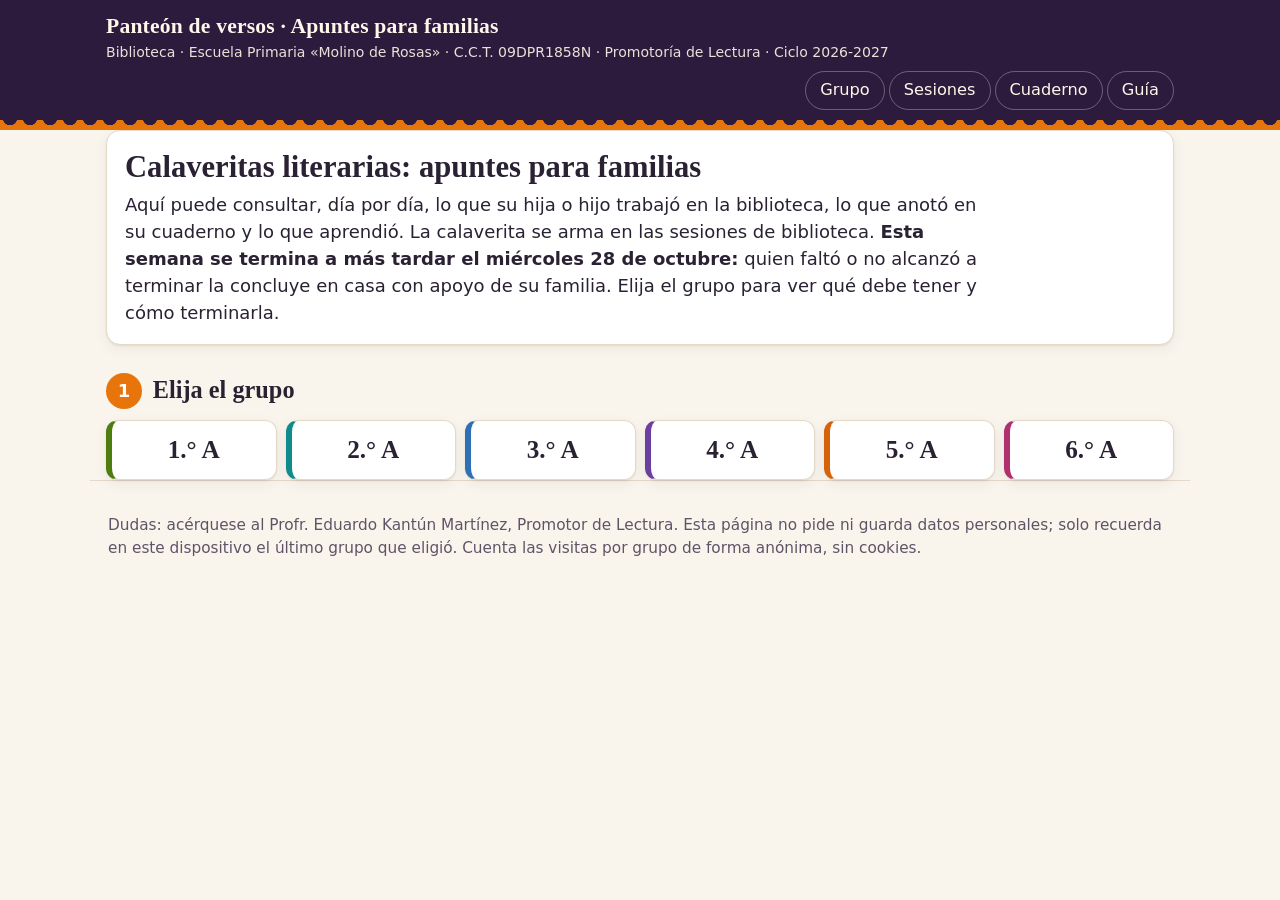
==== commit e028e4f4: "Add files via upload" ====
--- a/index.html
+++ b/index.html
@@ -34,7 +34,7 @@
   <div class="hero card-box">
     <h1>Calaveritas literarias: apuntes para familias</h1>
     <p>Aquí puede consultar, día por día, lo que su hija o hijo trabajó en la biblioteca, lo que anotó en su cuaderno y lo que aprendió.
-      <strong>No es tarea:</strong> la calaverita se arma y se termina en la escuela, y en cada sesión ayudamos a quien faltó a ponerse al día.</p>
+      La calaverita se arma en las sesiones de biblioteca. <strong>Esta semana se termina a más tardar el miércoles 28 de octubre:</strong> quien faltó o no alcanzó a terminar la concluye en casa con apoyo de su familia. Elija el grupo para ver qué debe tener y cómo terminarla.</p>
   </div>
   <p id="aviso-error" class="aviso-error" role="alert" hidden></p>
   <noscript><p class="aviso-error">Esta página necesita JavaScript activado para mostrar los apuntes.</p></noscript>
@@ -43,6 +43,8 @@
     <h2 id="t-grupo" class="paso"><span class="num" aria-hidden="true">1</span> Elija el grupo</h2>
     <div class="grupos" id="grupos" role="group" aria-label="Grupo"></div>
   </section>
+
+  <section id="cierre" class="cierre card-box" aria-labelledby="t-cierre" hidden></section>
 
   <section id="paso-dias" aria-labelledby="t-dia" hidden>
     <h2 id="t-dia" class="paso"><span class="num" aria-hidden="true">2</span> Elija el día</h2>
--- a/estilos.css
+++ b/estilos.css
@@ -394,3 +394,13 @@
   header.top { display: none !important; }
   .strip, .seg { -webkit-print-color-adjust: exact; print-color-adjust: exact; }
 }
+
+/* ---------- Tarjeta «Para terminar la calaverita» (cierre de la semana) ---------- */
+.cierre { margin: 1.5rem 0 0; border: 2px solid var(--gc); border-top-width: 8px; }
+.cierre .paso { margin-top: 0; }
+.cierre .paso .num { background: var(--gc); }
+.cierre-fecha { font-size: 1.15rem; background: var(--warn-bg); border-radius: 10px; padding: .7rem 1rem; margin: 0 0 .8rem; }
+.cierre h3 { font-family: var(--display); font-size: 1.1rem; margin: 1rem 0 .4rem; }
+.cierre-grid { display: grid; grid-template-columns: 1fr 1fr; gap: 0 1.5rem; }
+.cierre .fila { margin-top: .8rem; }
+@media (max-width: 760px) { .cierre-grid { grid-template-columns: 1fr; } }
